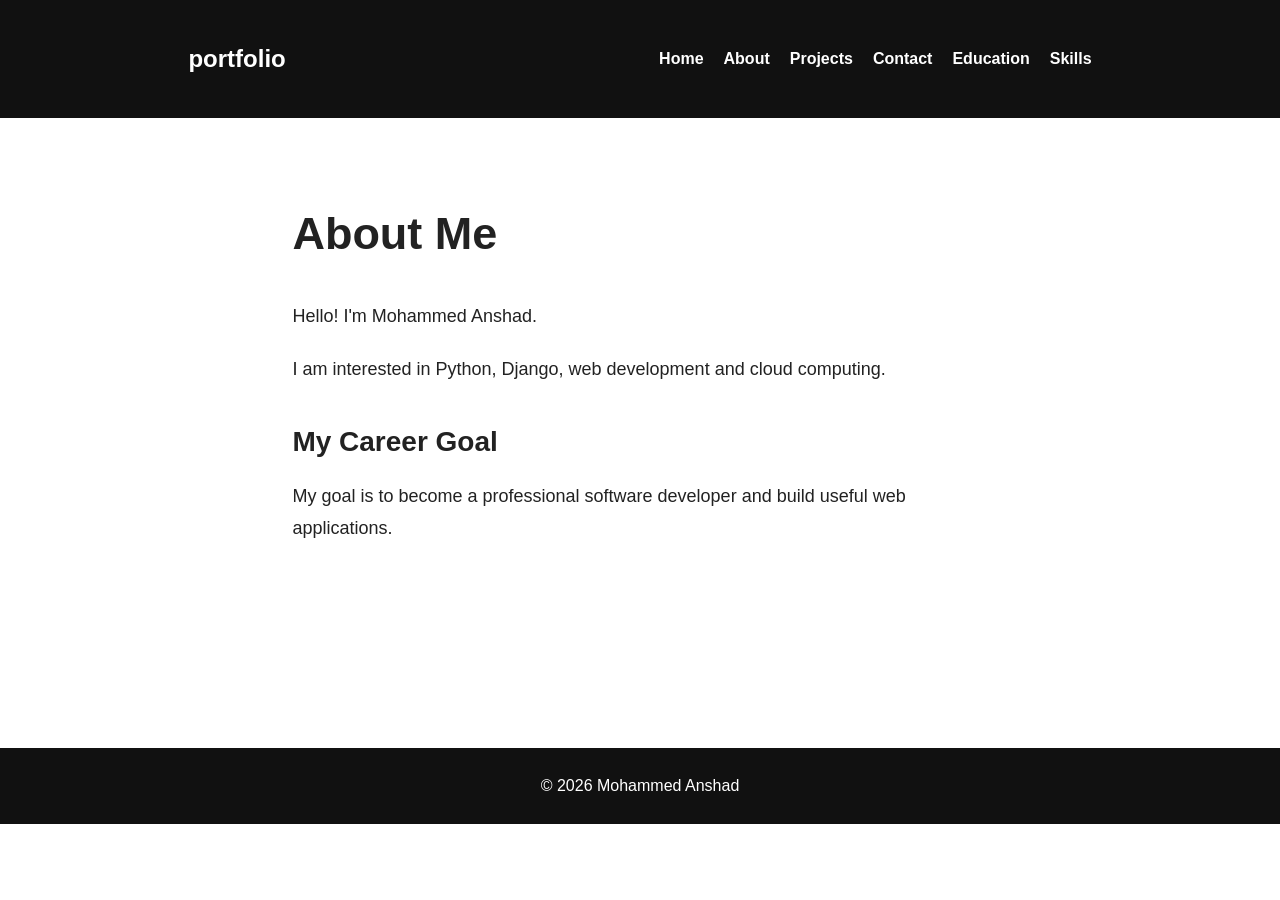
==== about.html @ bf9df707 "upload personal website files" ====
<!DOCTYPE html>
<html lang="en">

<head>
    <meta charset="UTF-8">

    <meta name="viewport"
          content="width=device-width, initial-scale=1.0">

    <title>About Me - Mohammed Anshad</title>

    <link rel="stylesheet" href="css/style.css">
</head>

<body>

    <header>
        <nav>

            <h2>portfolio</h2>

            <ul>
                <li><a href="index.html">Home</a></li>
                <li><a href="about.html">About</a></li>
                <li><a href="projects.html">Projects</a></li>
                <li><a href="contact.html">Contact</a></li>
                <li><a href="education.html">Education</a></li>
                <li><a href="skills.html">Skills</a></li>
            </ul>

        </nav>
    </header>


    <section class="about">

        <h1>About Me</h1>

        <p>
            Hello! I'm Mohammed Anshad.
        </p>

        <p>
            I am interested in Python, Django,
            web development and cloud computing.
        </p>

        <h2>My Career Goal</h2>

        <p>
            My goal is to become a professional
            software developer and build useful
            web applications.
        </p>

    </section>


    <footer>

        <p>
            © 2026 Mohammed Anshad
        </p>

    </footer>

</body>

</html>
---- css/style.css ----
/* Basic Settings */

* {
    margin: 0;
    padding: 0;
    box-sizing: border-box;
}

body {
    font-family: Arial, sans-serif;
    line-height: 1.6;
    color: #222;
    background: white;
}


/* Navigation */

header {
    background: #111;
    padding: 20px 8%;
}

nav {
    display: flex;
    justify-content: space-between;
    align-items: center;
}

nav h2 {
    color: white;
}

nav ul {
    display: flex;
    list-style: none;
    gap: 25px;
}

nav ul li a {
    color: white;
    text-decoration: none;
}

nav ul li a:hover {
    text-decoration: underline;
}


/* Home / Hero */

.hero {
    min-height: 85vh;
    display: flex;
    justify-content: space-between;
    align-items: center;
    padding: 60px 8%;
    gap: 50px;
}

.hero-text {
    max-width: 600px;
}

.hero-text p:first-child {
    font-size: 20px;
}

.hero-text h1 {
    font-size: 55px;
    margin: 10px 0;
}

.hero-text h2 {
    font-size: 28px;
    margin-bottom: 20px;
}

.hero-text p {
    font-size: 18px;
    margin-bottom: 25px;
}


/* Buttons */

.button {
    display: inline-block;
    padding: 12px 22px;
    margin-right: 10px;
    background: #111;
    color: white;
    text-decoration: none;
    border-radius: 5px;
}

.button:hover {
    background: #444;
}


/* Profile Picture */

.hero-image img {
    width: 300px;
    height: 300px;
    object-fit: cover;
    border-radius: 50%;
}


/* Footer */

footer {
    text-align: center;
    padding: 25px;
    background: #111;
    color: white;
}


/* Mobile */

@media (max-width: 768px) {

    nav {
        flex-direction: column;
        gap: 15px;
    }

    nav ul {
        gap: 15px;
    }

    .hero {
        flex-direction: column;
        text-align: center;
    }

    .hero-text h1 {
        font-size: 40px;
    }

    .hero-image img {
        width: 220px;
        height: 220px;
    }
}
/* Projects Page */

.projects {
    padding: 80px 8%;
    text-align: center;
}

.projects h1 {
    font-size: 45px;
    margin-bottom: 40px;
}

.project-container {
    display: flex;
    justify-content: center;
    gap: 25px;
    flex-wrap: wrap;
}

.project-card {
    width: 280px;
    padding: 30px;
    background: #f5f5f5;
    border-radius: 10px;
    text-align: left;
    box-shadow: 0 5px 15px rgba(0, 0, 0, 0.1);
}

.project-card h2 {
    margin-bottom: 15px;
}

.project-card p {
    margin-bottom: 15px;
}
/* About Page */

.about {
    min-height: 70vh;
    padding: 80px 8%;
    max-width: 900px;
    margin: auto;
}

.about h1 {
    font-size: 45px;
    margin-bottom: 30px;
}

.about h2 {
    font-size: 28px;
    margin-top: 35px;
    margin-bottom: 15px;
}

.about p {
    font-size: 18px;
    margin-bottom: 20px;
    line-height: 1.8;
}
/* Contact Page */

.contact {
    min-height: 70vh;
    padding: 80px 8%;
    max-width: 900px;
    margin: auto;
}

.contact h1 {
    font-size: 45px;
    margin-bottom: 20px;
}

.contact > p {
    font-size: 18px;
    margin-bottom: 30px;
}

.contact-info {
    margin-bottom: 35px;
}

.contact-info p {
    margin-bottom: 10px;
    font-size: 17px;
}


/* Contact Form */

form {
    display: flex;
    flex-direction: column;
    max-width: 600px;
}

form label {
    margin-bottom: 8px;
    font-weight: bold;
}

form input,
form textarea {
    padding: 12px;
    margin-bottom: 20px;
    border: 1px solid #ccc;
    border-radius: 5px;
    font-size: 16px;
    font-family: Arial, sans-serif;
}

form textarea {
    resize: vertical;
}

form button {
    padding: 13px;
    background: #111;
    color: white;
    border: none;
    border-radius: 5px;
    font-size: 16px;
    cursor: pointer;
}

form button:hover {
    background: #444;
} /* Mobile Responsive Design */

@media (max-width: 768px) {

    header {
        padding: 20px;
    }

    nav {
        flex-direction: column;
    }

    nav ul {
        margin-top: 15px;
        flex-wrap: wrap;
        justify-content: center;
    }

    .hero {
        padding: 50px 20px;
        text-align: center;
    }

    .hero-text h1 {
        font-size: 40px;
    }

    .hero-text h2 {
        font-size: 23px;
    }

    .hero-buttons {
        display: flex;
        flex-direction: column;
        gap: 12px;
        align-items: center;
    }

    .button {
        margin-right: 0;
        width: 200px;
        text-align: center;
    }

    .hero-image img {
        width: 220px;
        height: 220px;
    }

    .project-card {
        width: 100%;
        max-width: 350px;
    }

    .about,
    .contact,
    .projects {
        padding: 50px 20px;
    }

}
/* Skills Page */

.skills {
    min-height: 70vh;
    padding: 80px 8%;
    text-align: center;
}

.skills h1 {
    font-size: 45px;
    margin-bottom: 40px;
}

.skills-container {
    display: flex;
    justify-content: center;
    gap: 25px;
    flex-wrap: wrap;
}

.skill-card {
    width: 250px;
    padding: 25px;
    background: #f5f5f5;
    border-radius: 10px;
    box-shadow: 0 5px 15px rgba(0, 0, 0, 0.1);
    transition: 0.3s;
}

.skill-card:hover {
    transform: translateY(-5px);
}

.skill-card h2 {
    margin-bottom: 10px;
}

.skill-card p {
    color: #555;
}/* Professional Home Page */

.hero {
    background: #f7f7f7;
}

.hero-text h1 {
    letter-spacing: 1px;
}

.hero-text h2 {
    color: #555;
}

.hero-text p {
    color: #555;
}

.hero-image img {
    border: 5px solid #111;
    box-shadow: 0 10px 25px rgba(0, 0, 0, 0.2);
}

.hero-buttons {
    display: flex;
    flex-wrap: wrap;
    gap: 10px;
}

.social-links {
    display: flex;
    gap: 20px;
}

.social-links a {
    color: #111;
    text-decoration: none;
    font-weight: bold;
}
.project-btn {
    display: inline-block;
    margin-top: 10px;
    padding: 10px 18px;
    background: #111;
    color: white;
    text-decoration: none;
    border-radius: 5px;
}
@media (max-width: 768px) {

    nav {
        flex-direction: column;
        gap: 15px;
    }

    nav ul {
        display: flex;
        flex-wrap: wrap;
        justify-content: center;
        gap: 10px;
    }

    .hero {
        flex-direction: column;
        text-align: center;
        padding: 50px 20px;
    }

    .hero-text h1 {
        font-size: 36px;
    }

    .hero-image img {
        width: 200px;
        height: 200px;
    }

    .project-container,
    .skills-container {
        flex-direction: column;
        align-items: center;
    }

    .project-card,
    .skill-card {
        width: 90%;
        max-width: 350px;
    }

    .about,
    .contact,
    .projects,
    .skills,
    .resume {
        padding: 50px 20px;
    }
}
.project-btn:hover {
    background: #444;
}
/* Mobile Responsive */
@media (max-width: 768px) {

    nav ul {
        flex-direction: column;
        gap: 10px;
    }

    .hero h1 {
        font-size: 35px;
    }

    .hero p {
        font-size: 16px;
    }

    .skills-container {
        grid-template-columns: 1fr;
    }

    .projects-container {
        grid-template-columns: 1fr;
    }

    img {
        max-width: 100%;
        height: auto;
    }
}
/* Final Portfolio Design */

body {
    font-family: Arial, sans-serif;
    margin: 0;
    line-height: 1.6;
}

nav {
    display: flex;
    justify-content: space-between;
    align-items: center;
    padding: 20px 8%;
}

nav ul {
    display: flex;
    gap: 20px;
    list-style: none;
    margin: 0;
    padding: 0;
}

nav a {
    text-decoration: none;
    color: #111;
    font-weight: bold;
}

nav a:hover {
    color: #666;
}

.hero {
    min-height: 75vh;
    display: flex;
    justify-content: space-between;
    align-items: center;
    padding: 50px 8%;
    gap: 40px;
}

.hero-text {
    max-width: 600px;
}

.hero-text h1 {
    font-size: 55px;
    margin: 10px 0;
}

.hero-text h2 {
    font-size: 28px;
}

.hero-image img {
    width: 300px;
    height: 300px;
    object-fit: cover;
    border-radius: 50%;
}

.button {
    display: inline-block;
    padding: 12px 22px;
    margin-right: 10px;
    background: #111;
    color: white;
    text-decoration: none;
    border-radius: 6px;
}

.button:hover {
    background: #444;
}
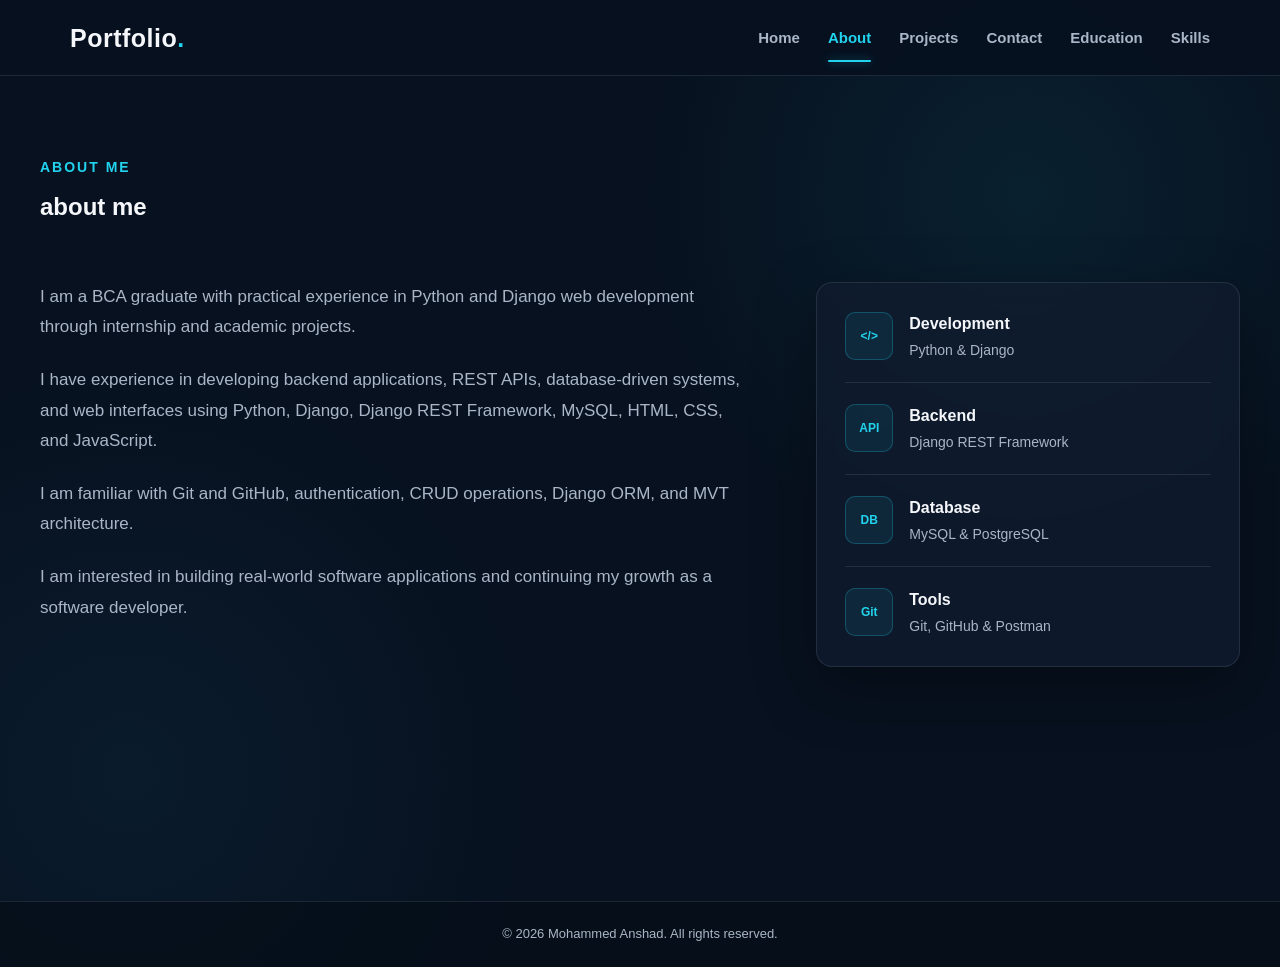
==== commit cdce9ac9: "inital portfolio website" ====
--- a/about.html
+++ b/about.html
@@ -1,69 +1,259 @@
-<!DOCTYPE html>
-<html lang="en">
-
-<head>
-    <meta charset="UTF-8">
-
-    <meta name="viewport"
-          content="width=device-width, initial-scale=1.0">
-
-    <title>About Me - Mohammed Anshad</title>
-
-    <link rel="stylesheet" href="css/style.css">
-</head>
-
-<body>
-
-    <header>
-        <nav>
-
-            <h2>portfolio</h2>
-
-            <ul>
-                <li><a href="index.html">Home</a></li>
-                <li><a href="about.html">About</a></li>
-                <li><a href="projects.html">Projects</a></li>
-                <li><a href="contact.html">Contact</a></li>
-                <li><a href="education.html">Education</a></li>
-                <li><a href="skills.html">Skills</a></li>
-            </ul>
-
-        </nav>
-    </header>
-
-
-    <section class="about">
-
-        <h1>About Me</h1>
-
-        <p>
-            Hello! I'm Mohammed Anshad.
-        </p>
-
-        <p>
-            I am interested in Python, Django,
-            web development and cloud computing.
-        </p>
-
-        <h2>My Career Goal</h2>
-
-        <p>
-            My goal is to become a professional
-            software developer and build useful
-            web applications.
-        </p>
-
-    </section>
-
-
-    <footer>
-
-        <p>
-            © 2026 Mohammed Anshad
-        </p>
-
-    </footer>
-
-</body>
-
+<!DOCTYPE html>
+<html lang="en">
+
+<head>
+    <meta charset="UTF-8">
+    <meta name="viewport" content="width=device-width, initial-scale=1.0">
+
+    <title>About | Mohammed Anshad</title>
+
+    <link rel="stylesheet" href="css/style.css">
+</head>
+
+<body>
+
+    <!-- =========================
+         NAVIGATION
+         ========================= -->
+
+    <header class="site-header">
+
+        <nav class="navbar">
+
+            <h2 class="logo">
+                Portfolio<span>.</span>
+            </h2>
+
+            <ul class="nav-links">
+
+                <li>
+                    <a href="index.html">
+                        Home
+                    </a>
+                </li>
+
+                <li>
+                    <a href="about.html" class="active">
+                        About
+                    </a>
+                </li>
+
+                <li>
+                    <a href="projects.html">
+                        Projects
+                    </a>
+                </li>
+
+                <li>
+                    <a href="contact.html">
+                        Contact
+                    </a>
+                </li>
+
+                <li>
+                    <a href="education.html">
+                        Education
+                    </a>
+                </li>
+
+                <li>
+                    <a href="skills.html">
+                        Skills
+                    </a>
+                </li>
+
+            </ul>
+
+        </nav>
+
+    </header>
+
+
+    <!-- =========================
+         ABOUT SECTION
+         ========================= -->
+
+    <main>
+
+        <section class="about-section">
+
+            <div class="about-container">
+
+                <!-- Section Heading -->
+
+                <div class="section-heading">
+
+                    <p class="section-label">
+                        ABOUT ME
+                    </p>
+                    <h2>
+                        about me
+                    </h2>
+
+                </div>
+
+
+                <!-- About Content -->
+
+                <div class="about-content">
+
+
+                    <!-- About Text -->
+
+                    <div class="about-text">
+
+                        <p>
+                            I am a BCA graduate with practical experience
+                            in Python and Django web development through
+                            internship and academic projects.
+                        </p>
+
+                        <p>
+                            I have experience in developing backend
+                            applications, REST APIs, database-driven
+                            systems, and web interfaces using Python,
+                            Django, Django REST Framework, MySQL, HTML,
+                            CSS, and JavaScript.
+                        </p>
+
+                        <p>
+                            I am familiar with Git and GitHub,
+                            authentication, CRUD operations, Django ORM,
+                            and MVT architecture.
+                        </p>
+
+                        <p>
+                            I am interested in building real-world
+                            software applications and continuing my
+                            growth as a software developer.
+                        </p>
+
+                    </div>
+
+
+                    <!-- About Information Card -->
+
+                    <div class="about-card">
+
+
+                        <!-- Development -->
+
+                        <div class="about-item">
+
+                            <span class="about-icon">
+                                &lt;/&gt;
+                            </span>
+
+                            <div>
+
+                                <h3>
+                                    Development
+                                </h3>
+
+                                <p>
+                                    Python &amp; Django
+                                </p>
+
+                            </div>
+
+                        </div>
+
+
+                        <!-- Backend -->
+
+                        <div class="about-item">
+
+                            <span class="about-icon">
+                                API
+                            </span>
+
+                            <div>
+
+                                <h3>
+                                    Backend
+                                </h3>
+
+                                <p>
+                                    Django REST Framework
+                                </p>
+
+                            </div>
+
+                        </div>
+
+
+                        <!-- Database -->
+
+                        <div class="about-item">
+
+                            <span class="about-icon">
+                                DB
+                            </span>
+
+                            <div>
+
+                                <h3>
+                                    Database
+                                </h3>
+
+                                <p>
+                                    MySQL &amp; PostgreSQL
+                                </p>
+
+                            </div>
+
+                        </div>
+
+
+                        <!-- Tools -->
+
+                        <div class="about-item">
+
+                            <span class="about-icon">
+                                Git
+                            </span>
+
+                            <div>
+
+                                <h3>
+                                    Tools
+                                </h3>
+
+                                <p>
+                                    Git, GitHub &amp; Postman
+                                </p>
+
+                            </div>
+
+                        </div>
+
+
+                    </div>
+
+                </div>
+
+            </div>
+
+        </section>
+
+    </main>
+
+
+    <!-- =========================
+         FOOTER
+         ========================= -->
+
+    <footer>
+
+        <p>
+            &copy; 2026 Mohammed Anshad. All rights reserved.
+        </p>
+
+    </footer>
+
+
+    <script src="js/script.js"></script>
+
+</body>
+
 </html>
--- a/css/style.css
+++ b/css/style.css
@@ -1,580 +1,1677 @@
-/* Basic Settings */
-
-* {
-    margin: 0;
-    padding: 0;
-    box-sizing: border-box;
-}
-
-body {
-    font-family: Arial, sans-serif;
-    line-height: 1.6;
-    color: #222;
-    background: white;
-}
-
-
-/* Navigation */
-
-header {
-    background: #111;
-    padding: 20px 8%;
-}
-
-nav {
-    display: flex;
-    justify-content: space-between;
-    align-items: center;
-}
-
-nav h2 {
-    color: white;
-}
-
-nav ul {
-    display: flex;
-    list-style: none;
-    gap: 25px;
-}
-
-nav ul li a {
-    color: white;
-    text-decoration: none;
-}
-
-nav ul li a:hover {
-    text-decoration: underline;
-}
-
-
-/* Home / Hero */
-
-.hero {
-    min-height: 85vh;
-    display: flex;
-    justify-content: space-between;
-    align-items: center;
-    padding: 60px 8%;
-    gap: 50px;
-}
-
-.hero-text {
-    max-width: 600px;
-}
-
-.hero-text p:first-child {
-    font-size: 20px;
-}
-
-.hero-text h1 {
-    font-size: 55px;
-    margin: 10px 0;
-}
-
-.hero-text h2 {
-    font-size: 28px;
-    margin-bottom: 20px;
-}
-
-.hero-text p {
-    font-size: 18px;
-    margin-bottom: 25px;
-}
-
-
-/* Buttons */
-
-.button {
-    display: inline-block;
-    padding: 12px 22px;
-    margin-right: 10px;
-    background: #111;
-    color: white;
-    text-decoration: none;
-    border-radius: 5px;
-}
-
-.button:hover {
-    background: #444;
-}
-
-
-/* Profile Picture */
-
-.hero-image img {
-    width: 300px;
-    height: 300px;
-    object-fit: cover;
-    border-radius: 50%;
-}
-
-
-/* Footer */
-
-footer {
-    text-align: center;
-    padding: 25px;
-    background: #111;
-    color: white;
-}
-
-
-/* Mobile */
-
-@media (max-width: 768px) {
-
-    nav {
-        flex-direction: column;
-        gap: 15px;
-    }
-
-    nav ul {
-        gap: 15px;
-    }
-
-    .hero {
-        flex-direction: column;
-        text-align: center;
-    }
-
-    .hero-text h1 {
-        font-size: 40px;
-    }
-
-    .hero-image img {
-        width: 220px;
-        height: 220px;
-    }
-}
-/* Projects Page */
-
-.projects {
-    padding: 80px 8%;
-    text-align: center;
-}
-
-.projects h1 {
-    font-size: 45px;
-    margin-bottom: 40px;
-}
-
-.project-container {
-    display: flex;
-    justify-content: center;
-    gap: 25px;
-    flex-wrap: wrap;
-}
-
-.project-card {
-    width: 280px;
-    padding: 30px;
-    background: #f5f5f5;
-    border-radius: 10px;
-    text-align: left;
-    box-shadow: 0 5px 15px rgba(0, 0, 0, 0.1);
-}
-
-.project-card h2 {
-    margin-bottom: 15px;
-}
-
-.project-card p {
-    margin-bottom: 15px;
-}
-/* About Page */
-
-.about {
-    min-height: 70vh;
-    padding: 80px 8%;
-    max-width: 900px;
-    margin: auto;
-}
-
-.about h1 {
-    font-size: 45px;
-    margin-bottom: 30px;
-}
-
-.about h2 {
-    font-size: 28px;
-    margin-top: 35px;
-    margin-bottom: 15px;
-}
-
-.about p {
-    font-size: 18px;
-    margin-bottom: 20px;
-    line-height: 1.8;
-}
-/* Contact Page */
-
-.contact {
-    min-height: 70vh;
-    padding: 80px 8%;
-    max-width: 900px;
-    margin: auto;
-}
-
-.contact h1 {
-    font-size: 45px;
-    margin-bottom: 20px;
-}
-
-.contact > p {
-    font-size: 18px;
-    margin-bottom: 30px;
-}
-
-.contact-info {
-    margin-bottom: 35px;
-}
-
-.contact-info p {
-    margin-bottom: 10px;
-    font-size: 17px;
-}
-
-
-/* Contact Form */
-
-form {
-    display: flex;
-    flex-direction: column;
-    max-width: 600px;
-}
-
-form label {
-    margin-bottom: 8px;
-    font-weight: bold;
-}
-
-form input,
-form textarea {
-    padding: 12px;
-    margin-bottom: 20px;
-    border: 1px solid #ccc;
-    border-radius: 5px;
-    font-size: 16px;
-    font-family: Arial, sans-serif;
-}
-
-form textarea {
-    resize: vertical;
-}
-
-form button {
-    padding: 13px;
-    background: #111;
-    color: white;
-    border: none;
-    border-radius: 5px;
-    font-size: 16px;
-    cursor: pointer;
-}
-
-form button:hover {
-    background: #444;
-} /* Mobile Responsive Design */
-
-@media (max-width: 768px) {
-
-    header {
-        padding: 20px;
-    }
-
-    nav {
-        flex-direction: column;
-    }
-
-    nav ul {
-        margin-top: 15px;
-        flex-wrap: wrap;
-        justify-content: center;
-    }
-
-    .hero {
-        padding: 50px 20px;
-        text-align: center;
-    }
-
-    .hero-text h1 {
-        font-size: 40px;
-    }
-
-    .hero-text h2 {
-        font-size: 23px;
-    }
-
-    .hero-buttons {
-        display: flex;
-        flex-direction: column;
-        gap: 12px;
-        align-items: center;
-    }
-
-    .button {
-        margin-right: 0;
-        width: 200px;
-        text-align: center;
-    }
-
-    .hero-image img {
-        width: 220px;
-        height: 220px;
-    }
-
-    .project-card {
-        width: 100%;
-        max-width: 350px;
-    }
-
-    .about,
-    .contact,
-    .projects {
-        padding: 50px 20px;
-    }
-
-}
-/* Skills Page */
-
-.skills {
-    min-height: 70vh;
-    padding: 80px 8%;
-    text-align: center;
-}
-
-.skills h1 {
-    font-size: 45px;
-    margin-bottom: 40px;
-}
-
-.skills-container {
-    display: flex;
-    justify-content: center;
-    gap: 25px;
-    flex-wrap: wrap;
-}
-
-.skill-card {
-    width: 250px;
-    padding: 25px;
-    background: #f5f5f5;
-    border-radius: 10px;
-    box-shadow: 0 5px 15px rgba(0, 0, 0, 0.1);
-    transition: 0.3s;
-}
-
-.skill-card:hover {
-    transform: translateY(-5px);
-}
-
-.skill-card h2 {
-    margin-bottom: 10px;
-}
-
-.skill-card p {
-    color: #555;
-}/* Professional Home Page */
-
-.hero {
-    background: #f7f7f7;
-}
-
-.hero-text h1 {
-    letter-spacing: 1px;
-}
-
-.hero-text h2 {
-    color: #555;
-}
-
-.hero-text p {
-    color: #555;
-}
-
-.hero-image img {
-    border: 5px solid #111;
-    box-shadow: 0 10px 25px rgba(0, 0, 0, 0.2);
-}
-
-.hero-buttons {
-    display: flex;
-    flex-wrap: wrap;
-    gap: 10px;
-}
-
-.social-links {
-    display: flex;
-    gap: 20px;
-}
-
-.social-links a {
-    color: #111;
-    text-decoration: none;
-    font-weight: bold;
-}
-.project-btn {
-    display: inline-block;
-    margin-top: 10px;
-    padding: 10px 18px;
-    background: #111;
-    color: white;
-    text-decoration: none;
-    border-radius: 5px;
-}
-@media (max-width: 768px) {
-
-    nav {
-        flex-direction: column;
-        gap: 15px;
-    }
-
-    nav ul {
-        display: flex;
-        flex-wrap: wrap;
-        justify-content: center;
-        gap: 10px;
-    }
-
-    .hero {
-        flex-direction: column;
-        text-align: center;
-        padding: 50px 20px;
-    }
-
-    .hero-text h1 {
-        font-size: 36px;
-    }
-
-    .hero-image img {
-        width: 200px;
-        height: 200px;
-    }
-
-    .project-container,
-    .skills-container {
-        flex-direction: column;
-        align-items: center;
-    }
-
-    .project-card,
-    .skill-card {
-        width: 90%;
-        max-width: 350px;
-    }
-
-    .about,
-    .contact,
-    .projects,
-    .skills,
-    .resume {
-        padding: 50px 20px;
-    }
-}
-.project-btn:hover {
-    background: #444;
-}
-/* Mobile Responsive */
-@media (max-width: 768px) {
-
-    nav ul {
-        flex-direction: column;
-        gap: 10px;
-    }
-
-    .hero h1 {
-        font-size: 35px;
-    }
-
-    .hero p {
-        font-size: 16px;
-    }
-
-    .skills-container {
-        grid-template-columns: 1fr;
-    }
-
-    .projects-container {
-        grid-template-columns: 1fr;
-    }
-
-    img {
-        max-width: 100%;
-        height: auto;
-    }
-}
-/* Final Portfolio Design */
-
-body {
-    font-family: Arial, sans-serif;
-    margin: 0;
-    line-height: 1.6;
-}
-
-nav {
-    display: flex;
-    justify-content: space-between;
-    align-items: center;
-    padding: 20px 8%;
-}
-
-nav ul {
-    display: flex;
-    gap: 20px;
-    list-style: none;
-    margin: 0;
-    padding: 0;
-}
-
-nav a {
-    text-decoration: none;
-    color: #111;
-    font-weight: bold;
-}
-
-nav a:hover {
-    color: #666;
-}
-
-.hero {
-    min-height: 75vh;
-    display: flex;
-    justify-content: space-between;
-    align-items: center;
-    padding: 50px 8%;
-    gap: 40px;
-}
-
-.hero-text {
-    max-width: 600px;
-}
-
-.hero-text h1 {
-    font-size: 55px;
-    margin: 10px 0;
-}
-
-.hero-text h2 {
-    font-size: 28px;
-}
-
-.hero-image img {
-    width: 300px;
-    height: 300px;
-    object-fit: cover;
-    border-radius: 50%;
-}
-
-.button {
-    display: inline-block;
-    padding: 12px 22px;
-    margin-right: 10px;
-    background: #111;
-    color: white;
-    text-decoration: none;
-    border-radius: 6px;
-}
-
-.button:hover {
-    background: #444;
+/* =========================================
+   MOHAMMED ANSHAD
+   PORTFOLIO WEBSITE
+   COMPLETE STYLE.CSS
+   ========================================= */
+
+
+/* =========================================
+   ROOT VARIABLES
+   ========================================= */
+
+:root {
+    --bg: #07111f;
+    --bg-secondary: #0b1728;
+    --card: #101d2f;
+
+    --text: #f5f7fb;
+    --text-muted: #aab6c7;
+
+    --cyan: #22d3ee;
+    --blue: #38bdf8;
+
+    --gold: #d6b36a;
+
+    --red: #ef4444;
+    --red-light: #f87171;
+
+    --github: #24292f;
+    --linkedin: #0a66c2;
+
+    --border: rgba(148, 163, 184, 0.16);
+
+    --shadow:
+        0 20px 60px rgba(0, 0, 0, 0.35);
+}
+
+
+/* =========================================
+   GLOBAL RESET
+   ========================================= */
+
+* {
+    margin: 0;
+    padding: 0;
+    box-sizing: border-box;
+}
+
+html {
+    scroll-behavior: smooth;
+}
+
+body {
+    min-height: 100vh;
+
+    font-family:
+        Arial,
+        Helvetica,
+        sans-serif;
+
+    color: var(--text);
+
+    background:
+        radial-gradient(
+            circle at 80% 20%,
+            rgba(34, 211, 238, 0.08),
+            transparent 30%
+        ),
+        radial-gradient(
+            circle at 10% 80%,
+            rgba(56, 189, 248, 0.06),
+            transparent 30%
+        ),
+        var(--bg);
+
+    line-height: 1.6;
+}
+
+
+/* =========================================
+   NAVBAR
+   ========================================= */
+
+.site-header {
+    position: sticky;
+    top: 0;
+
+    z-index: 1000;
+
+    background:
+        rgba(7, 17, 31, 0.92);
+
+    backdrop-filter: blur(14px);
+    -webkit-backdrop-filter: blur(14px);
+
+    border-bottom:
+        1px solid var(--border);
+}
+
+.navbar {
+    max-width: 1200px;
+    min-height: 75px;
+
+    margin: 0 auto;
+    padding: 0 30px;
+
+    display: flex;
+    align-items: center;
+    justify-content: space-between;
+}
+
+
+/* Logo */
+
+.logo {
+    margin: 0;
+
+    color: var(--text);
+
+    font-size: 25px;
+    font-weight: 800;
+
+    letter-spacing: 0.5px;
+}
+
+.logo span {
+    color: var(--cyan);
+}
+
+
+/* Navigation links */
+
+.nav-links {
+    display: flex;
+    align-items: center;
+
+    gap: 28px;
+
+    list-style: none;
+}
+
+.nav-links li a {
+    position: relative;
+
+    display: inline-block;
+
+    padding: 5px 0;
+
+    color: var(--text-muted);
+
+    text-decoration: none;
+
+    font-size: 15px;
+    font-weight: 600;
+
+    transition:
+        color 0.3s ease,
+        transform 0.3s ease;
+}
+
+.nav-links li a:hover {
+    color: var(--cyan);
+
+    transform:
+        translateY(-1px);
+}
+
+.nav-links li a::after {
+    content: "";
+
+    position: absolute;
+
+    left: 0;
+    bottom: -7px;
+
+    width: 0;
+    height: 2px;
+
+    border-radius: 10px;
+
+    background: var(--cyan);
+
+    box-shadow:
+        0 0 8px
+        rgba(34, 211, 238, 0.45);
+
+    transition:
+        width 0.3s ease;
+}
+
+.nav-links li a:hover::after,
+.nav-links li a.active::after {
+    width: 100%;
+}
+
+.nav-links li a.active {
+    color: var(--cyan);
+}
+
+
+/* =========================================
+   COMMON PAGE SECTIONS
+   ========================================= */
+
+.page-section {
+    min-height:
+        calc(100vh - 75px);
+
+    padding:
+        80px 30px;
+}
+
+.page-container {
+    max-width: 1200px;
+
+    margin: 0 auto;
+}
+
+.section-heading {
+    margin-bottom: 55px;
+}
+
+.section-label {
+    margin-bottom: 10px;
+
+    color: var(--cyan);
+
+    font-size: 14px;
+    font-weight: 700;
+
+    letter-spacing: 2px;
+}
+
+.section-heading h1 {
+    color: var(--text);
+
+    font-size:
+        clamp(40px, 5vw, 60px);
+
+    line-height: 1.1;
+}
+
+
+/* =========================================
+   HOME / HERO
+   ========================================= */
+
+.hero {
+    position: relative;
+
+    max-width: 1200px;
+
+    min-height:
+        calc(100vh - 75px);
+
+    margin: 0 auto;
+
+    padding:
+        70px 30px;
+
+    display: flex;
+    flex-direction: row;
+
+    align-items: center;
+    justify-content: space-between;
+
+    gap: 70px;
+
+    overflow: hidden;
+}
+
+
+/* Decorative circle */
+
+.hero::before {
+    content: "";
+
+    position: absolute;
+
+    width: 300px;
+    height: 300px;
+
+    top: 60px;
+    right: -120px;
+
+    border:
+        1px solid
+        rgba(34, 211, 238, 0.08);
+
+    border-radius: 50%;
+
+    pointer-events: none;
+}
+
+
+/* Decorative dots */
+
+.hero::after {
+    content: "";
+
+    position: absolute;
+
+    width: 8px;
+    height: 8px;
+
+    top: 20%;
+    right: 16%;
+
+    background: var(--gold);
+
+    border-radius: 50%;
+
+    box-shadow:
+        35px 30px 0
+        rgba(34, 211, 238, 0.35),
+
+        -25px 55px 0
+        rgba(34, 211, 238, 0.20);
+
+    pointer-events: none;
+}
+
+
+/* Hero text */
+
+.hero-text {
+    position: relative;
+
+    z-index: 2;
+
+    flex: 1;
+
+    max-width: 650px;
+}
+
+.hero-intro {
+    margin-bottom: 12px;
+
+    color: var(--cyan);
+
+    font-size: 17px;
+    font-weight: 600;
+
+    letter-spacing: 2px;
+}
+
+.hero-text h1 {
+    margin-bottom: 15px;
+
+    color: var(--text);
+
+    font-size:
+        clamp(45px, 6vw, 76px);
+
+    font-weight: 800;
+
+    line-height: 1.05;
+
+    letter-spacing: -2px;
+}
+
+.hero-text h2 {
+    margin-bottom: 22px;
+
+    color: var(--blue);
+
+    font-size:
+        clamp(22px, 3vw, 32px);
+
+    font-weight: 500;
+}
+
+.hero-description {
+    max-width: 580px;
+
+    margin-bottom: 32px;
+
+    color: var(--text-muted);
+
+    font-size: 17px;
+
+    line-height: 1.8;
+}
+
+
+/* =========================================
+   HERO BUTTONS
+   ========================================= */
+
+.hero-buttons {
+    display: flex;
+
+    align-items: center;
+
+    flex-wrap: wrap;
+
+    gap: 14px;
+
+    margin-bottom: 28px;
+}
+
+.button {
+    position: relative;
+
+    min-height: 50px;
+
+    padding: 0 23px;
+
+    display: inline-flex;
+
+    align-items: center;
+    justify-content: center;
+
+    border-radius: 9px;
+
+    text-decoration: none;
+
+    font-size: 14px;
+
+    font-weight: 700;
+
+    letter-spacing: 0.2px;
+
+    overflow: hidden;
+
+    transition:
+        transform 0.25s ease,
+        box-shadow 0.25s ease,
+        background 0.25s ease,
+        border-color 0.25s ease;
+}
+
+
+/* Primary */
+
+.primary-button {
+    color: #06111d;
+
+    background:
+        linear-gradient(
+            135deg,
+            #22d3ee,
+            #38bdf8
+        );
+
+    border:
+        1px solid #38bdf8;
+
+    box-shadow:
+        0 8px 22px
+        rgba(34, 211, 238, 0.18);
+}
+
+.primary-button:hover {
+    transform:
+        translateY(-3px);
+
+    background:
+        linear-gradient(
+            135deg,
+            #38bdf8,
+            #22d3ee
+        );
+
+    box-shadow:
+        0 12px 30px
+        rgba(34, 211, 238, 0.28);
+}
+
+
+/* Secondary */
+
+.secondary-button {
+    color: #f5f7fb;
+
+    background:
+        linear-gradient(
+            135deg,
+            rgba(16, 29, 47, 0.95),
+            rgba(11, 23, 40, 0.95)
+        );
+
+    border:
+        1px solid
+        rgba(34, 211, 238, 0.45);
+
+    box-shadow:
+        0 8px 22px
+        rgba(0, 0, 0, 0.18);
+}
+
+.secondary-button:hover {
+    transform:
+        translateY(-3px);
+
+    background:
+        linear-gradient(
+            135deg,
+            rgba(34, 211, 238, 0.12),
+            rgba(16, 29, 47, 0.98)
+        );
+
+    border-color:
+        var(--cyan);
+
+    box-shadow:
+        0 12px 28px
+        rgba(34, 211, 238, 0.14);
+}
+
+
+/* Resume */
+
+.resume-button {
+    color: #e8c77a;
+
+    background:
+        linear-gradient(
+            135deg,
+            rgba(214, 179, 106, 0.10),
+            rgba(16, 29, 47, 0.96)
+        );
+
+    border:
+        1px solid
+        rgba(214, 179, 106, 0.55);
+
+    box-shadow:
+        0 8px 22px
+        rgba(0, 0, 0, 0.18);
+}
+
+.resume-button:hover {
+    transform:
+        translateY(-3px);
+
+    background:
+        linear-gradient(
+            135deg,
+            rgba(214, 179, 106, 0.18),
+            rgba(16, 29, 47, 0.98)
+        );
+
+    border-color:
+        var(--gold);
+
+    box-shadow:
+        0 12px 28px
+        rgba(214, 179, 106, 0.14);
+}
+
+
+/* =========================================
+   SOCIAL BUTTONS
+   ========================================= */
+
+.social-links {
+    display: flex;
+
+    align-items: center;
+
+    gap: 12px;
+}
+
+.social-btn {
+    min-width: 125px;
+    height: 44px;
+
+    padding: 0 16px;
+
+    display: inline-flex;
+
+    align-items: center;
+    justify-content: center;
+
+    gap: 9px;
+
+    border-radius: 7px;
+
+    text-decoration: none;
+
+    font-size: 14px;
+    font-weight: 600;
+
+    transition: 0.25s ease;
+}
+
+.github-btn {
+    background: var(--github);
+
+    border:
+        1px solid var(--github);
+
+    color: #ffffff;
+}
+
+.github-btn:hover {
+    background: #1b1f23;
+
+    border-color: #1b1f23;
+
+    transform:
+        translateY(-2px);
+
+    box-shadow:
+        0 7px 20px
+        rgba(0, 0, 0, 0.30);
+}
+
+.linkedin-btn {
+    background: var(--linkedin);
+
+    border:
+        1px solid var(--linkedin);
+
+    color: #ffffff;
+}
+
+.linkedin-btn:hover {
+    background: #004182;
+
+    border-color: #004182;
+
+    transform:
+        translateY(-2px);
+
+    box-shadow:
+        0 7px 20px
+        rgba(10, 102, 194, 0.30);
+}
+
+.social-icon {
+    width: 19px;
+    height: 19px;
+
+    fill: currentColor;
+
+    flex-shrink: 0;
+}
+
+
+/* =========================================
+   HERO IMAGE
+   ========================================= */
+
+.hero-image {
+    position: relative;
+
+    z-index: 2;
+
+    width:
+        min(420px, 38vw);
+
+    flex-shrink: 0;
+
+    display: flex;
+
+    align-items: center;
+    justify-content: center;
+}
+
+.hero-image::before {
+    content: "";
+
+    position: absolute;
+
+    width: 102%;
+    height: 102%;
+
+    border:
+        2px solid
+        rgba(239, 68, 68, 0.65);
+
+    border-radius: 50%;
+
+    box-shadow:
+        0 0 25px
+        rgba(239, 68, 68, 0.22),
+
+        0 0 60px
+        rgba(239, 68, 68, 0.10);
+
+    pointer-events: none;
+}
+
+.hero-image::after {
+    content: "";
+
+    position: absolute;
+
+    width: 88%;
+    height: 88%;
+
+    border:
+        1px solid
+        rgba(248, 113, 113, 0.35);
+
+    border-radius: 50%;
+
+    transform:
+        rotate(-7deg);
+
+    pointer-events: none;
+}
+
+.hero-image img {
+    position: relative;
+
+    z-index: 2;
+
+    display: block;
+
+    width: 100%;
+
+    aspect-ratio: 1 / 1;
+
+    object-fit: cover;
+
+    border:
+        3px solid var(--red);
+
+    border-radius: 50%;
+
+    box-shadow:
+        0 0 25px
+        rgba(239, 68, 68, 0.25),
+
+        0 15px 40px
+        rgba(0, 0, 0, 0.40);
+}
+
+
+/* =========================================
+   ABOUT
+   ========================================= */
+
+.about-section {
+    min-height:
+        calc(100vh - 75px);
+
+    padding:
+        80px 30px;
+}
+
+.about-container {
+    max-width: 1200px;
+
+    margin: 0 auto;
+}
+
+.about-content {
+    display: grid;
+
+    grid-template-columns:
+        1.25fr 0.75fr;
+
+    gap: 70px;
+
+    align-items: start;
+}
+
+.about-text p {
+    margin-bottom: 22px;
+
+    color: var(--text-muted);
+
+    font-size: 17px;
+
+    line-height: 1.8;
+}
+
+.about-card {
+    padding: 28px;
+
+    background:
+        rgba(16, 29, 47, 0.75);
+
+    border:
+        1px solid var(--border);
+
+    border-radius: 16px;
+
+    box-shadow: var(--shadow);
+
+    backdrop-filter: blur(10px);
+}
+
+.about-item {
+    display: flex;
+
+    align-items: center;
+
+    gap: 16px;
+
+    padding: 20px 0;
+
+    border-bottom:
+        1px solid var(--border);
+}
+
+.about-item:first-child {
+    padding-top: 0;
+}
+
+.about-item:last-child {
+    padding-bottom: 0;
+
+    border-bottom: none;
+}
+
+.about-icon {
+    width: 48px;
+    height: 48px;
+
+    flex-shrink: 0;
+
+    display: flex;
+
+    align-items: center;
+    justify-content: center;
+
+    border-radius: 10px;
+
+    background:
+        rgba(34, 211, 238, 0.08);
+
+    border:
+        1px solid
+        rgba(34, 211, 238, 0.25);
+
+    color: var(--cyan);
+
+    font-size: 12px;
+
+    font-weight: 700;
+}
+
+.about-item h3 {
+    margin-bottom: 3px;
+
+    color: var(--text);
+
+    font-size: 16px;
+}
+
+.about-item p {
+    color: var(--text-muted);
+
+    font-size: 14px;
+}
+
+
+/* =========================================
+   SKILLS
+   ========================================= */
+
+.skills-grid {
+    display: grid;
+
+    grid-template-columns:
+        repeat(3, 1fr);
+
+    gap: 24px;
+}
+
+.skill-card {
+    padding: 30px;
+
+    min-height: 230px;
+
+    background:
+        linear-gradient(
+            145deg,
+            rgba(16, 29, 47, 0.95),
+            rgba(11, 23, 40, 0.92)
+        );
+
+    border:
+        1px solid var(--border);
+
+    border-radius: 16px;
+
+    box-shadow:
+        0 15px 40px
+        rgba(0, 0, 0, 0.20);
+
+    transition:
+        transform 0.3s ease,
+        border-color 0.3s ease,
+        box-shadow 0.3s ease;
+}
+
+.skill-card:hover {
+    transform:
+        translateY(-6px);
+
+    border-color:
+        rgba(34, 211, 238, 0.40);
+
+    box-shadow:
+        0 20px 45px
+        rgba(0, 0, 0, 0.30);
+}
+
+.skill-icon {
+    width: 52px;
+    height: 52px;
+
+    margin-bottom: 22px;
+
+    display: flex;
+
+    align-items: center;
+    justify-content: center;
+
+    border-radius: 12px;
+
+    background:
+        rgba(34, 211, 238, 0.08);
+
+    border:
+        1px solid
+        rgba(34, 211, 238, 0.28);
+
+    color: var(--cyan);
+
+    font-size: 13px;
+
+    font-weight: 800;
+}
+
+.skill-card h2 {
+    margin-bottom: 10px;
+
+    color: var(--text);
+
+    font-size: 20px;
+}
+
+.skill-card p {
+    color: var(--text-muted);
+
+    font-size: 15px;
+
+    line-height: 1.7;
+}
+
+
+/* =========================================
+   PROJECTS
+   ========================================= */
+
+.projects-grid {
+    display: grid;
+
+    grid-template-columns:
+        repeat(2, 1fr);
+
+    gap: 28px;
+}
+
+.project-card {
+    position: relative;
+
+    padding: 35px;
+
+    overflow: hidden;
+
+    background:
+        linear-gradient(
+            145deg,
+            rgba(16, 29, 47, 0.96),
+            rgba(11, 23, 40, 0.92)
+        );
+
+    border:
+        1px solid var(--border);
+
+    border-radius: 18px;
+
+    box-shadow: var(--shadow);
+
+    transition:
+        transform 0.3s ease,
+        border-color 0.3s ease;
+}
+
+.project-card:hover {
+    transform:
+        translateY(-6px);
+
+    border-color:
+        rgba(34, 211, 238, 0.40);
+}
+
+.project-number {
+    margin-bottom: 18px;
+
+    color: var(--cyan);
+
+    font-size: 13px;
+
+    font-weight: 800;
+
+    letter-spacing: 2px;
+}
+
+.project-card h2 {
+    max-width: 500px;
+
+    margin-bottom: 12px;
+
+    color: var(--text);
+
+    font-size: 27px;
+
+    line-height: 1.25;
+}
+
+.project-tech {
+    margin-bottom: 20px;
+
+    color: var(--gold);
+
+    font-size: 13px;
+
+    font-weight: 600;
+}
+
+.project-card > p:not(.project-tech) {
+    margin-bottom: 22px;
+
+    color: var(--text-muted);
+
+    font-size: 15px;
+
+    line-height: 1.8;
+}
+
+.project-features {
+    padding-left: 18px;
+
+    color: var(--text-muted);
+
+    font-size: 14px;
+
+    line-height: 1.9;
+}
+
+.project-features li::marker {
+    color: var(--cyan);
+}
+
+
+/* =========================================
+   EDUCATION
+   ========================================= */
+
+.education-wrapper {
+    display: flex;
+
+    flex-direction: column;
+
+    gap: 24px;
+}
+
+.education-card {
+    display: grid;
+
+    grid-template-columns:
+        160px 1fr;
+
+    gap: 35px;
+
+    padding: 35px;
+
+    background:
+        linear-gradient(
+            145deg,
+            rgba(16, 29, 47, 0.95),
+            rgba(11, 23, 40, 0.92)
+        );
+
+    border:
+        1px solid var(--border);
+
+    border-radius: 18px;
+
+    box-shadow:
+        0 15px 40px
+        rgba(0, 0, 0, 0.20);
+}
+
+.education-year {
+    color: var(--cyan);
+
+    font-size: 18px;
+
+    font-weight: 800;
+}
+
+.education-label {
+    margin-bottom: 7px;
+
+    color: var(--gold);
+
+    font-size: 12px;
+
+    font-weight: 700;
+
+    letter-spacing: 2px;
+}
+
+.education-content h2 {
+    margin-bottom: 6px;
+
+    color: var(--text);
+
+    font-size: 25px;
+}
+
+.education-content h3 {
+    margin-bottom: 16px;
+
+    color: var(--blue);
+
+    font-size: 16px;
+
+    font-weight: 500;
+}
+
+.education-content > p:last-child {
+    color: var(--text-muted);
+
+    font-size: 15px;
+
+    line-height: 1.8;
+}
+
+.certification-card {
+    border-color:
+        rgba(214, 179, 106, 0.20);
+}
+
+
+/* =========================================
+   CONTACT
+   ========================================= */
+
+.contact-grid {
+    display: grid;
+
+    grid-template-columns:
+        1fr 1fr;
+
+    gap: 60px;
+
+    align-items: start;
+}
+
+.contact-info {
+    display: flex;
+
+    flex-direction: column;
+
+    gap: 16px;
+}
+
+.contact-card {
+    display: flex;
+
+    align-items: center;
+
+    gap: 18px;
+
+    padding: 22px;
+
+    background:
+        rgba(16, 29, 47, 0.78);
+
+    border:
+        1px solid var(--border);
+
+    border-radius: 14px;
+
+    transition:
+        transform 0.25s ease,
+        border-color 0.25s ease;
+}
+
+.contact-card:hover {
+    transform:
+        translateX(5px);
+
+    border-color:
+        rgba(34, 211, 238, 0.35);
+}
+
+.contact-icon {
+    width: 48px;
+    height: 48px;
+
+    flex-shrink: 0;
+
+    display: flex;
+
+    align-items: center;
+    justify-content: center;
+
+    border-radius: 10px;
+
+    background:
+        rgba(34, 211, 238, 0.08);
+
+    border:
+        1px solid
+        rgba(34, 211, 238, 0.25);
+
+    color: var(--cyan);
+
+    font-size: 13px;
+
+    font-weight: 800;
+}
+
+.contact-card h3 {
+    margin-bottom: 4px;
+
+    color: var(--text);
+
+    font-size: 15px;
+}
+
+.contact-card a {
+    color: var(--text-muted);
+
+    text-decoration: none;
+
+    font-size: 14px;
+
+    word-break: break-word;
+
+    transition:
+        color 0.25s ease;
+}
+
+.contact-card a:hover {
+    color: var(--cyan);
+}
+
+.contact-message-card {
+    padding: 40px;
+
+    background:
+        linear-gradient(
+            145deg,
+            rgba(16, 29, 47, 0.95),
+            rgba(11, 23, 40, 0.92)
+        );
+
+    border:
+        1px solid var(--border);
+
+    border-radius: 18px;
+
+    box-shadow: var(--shadow);
+}
+
+.contact-message-label {
+    margin-bottom: 12px;
+
+    color: var(--cyan);
+
+    font-size: 13px;
+
+    font-weight: 700;
+
+    letter-spacing: 2px;
+}
+
+.contact-message-card h2 {
+    margin-bottom: 18px;
+
+    color: var(--text);
+
+    font-size:
+        clamp(28px, 4vw, 40px);
+
+    line-height: 1.2;
+}
+
+.contact-message-card > p:not(.contact-message-label) {
+    margin-bottom: 28px;
+
+    color: var(--text-muted);
+
+    font-size: 16px;
+
+    line-height: 1.8;
+}
+
+
+/* =========================================
+   FOOTER
+   ========================================= */
+
+footer {
+    padding: 22px 20px;
+
+    border-top:
+        1px solid var(--border);
+
+    background:
+        rgba(5, 13, 24, 0.70);
+
+    color: var(--text-muted);
+
+    text-align: center;
+
+    font-size: 13px;
+}
+
+footer p {
+    margin: 0;
+}
+
+
+/* =========================================
+   TABLET
+   ========================================= */
+
+@media (max-width: 900px) {
+
+    .navbar {
+        padding: 0 22px;
+    }
+
+    .nav-links {
+        gap: 20px;
+    }
+
+    .nav-links li a {
+        font-size: 14px;
+    }
+
+    .hero {
+        gap: 45px;
+
+        padding:
+            60px 25px;
+    }
+
+    .hero-text h1 {
+        font-size: 52px;
+    }
+
+    .hero-image {
+        width: 330px;
+    }
+
+    .skills-grid {
+        grid-template-columns:
+            repeat(2, 1fr);
+    }
+
+    .projects-grid {
+        grid-template-columns: 1fr;
+    }
+
+    .contact-grid {
+        grid-template-columns: 1fr;
+
+        gap: 35px;
+    }
+}
+
+
+/* =========================================
+   MOBILE
+   ========================================= */
+
+@media (max-width: 800px) {
+
+    .about-section {
+        padding:
+            60px 20px;
+    }
+
+    .about-content {
+        grid-template-columns: 1fr;
+
+        gap: 40px;
+    }
+}
+
+
+@media (max-width: 700px) {
+
+    .site-header {
+        position: relative;
+    }
+
+    .navbar {
+        min-height: auto;
+
+        padding: 20px;
+
+        flex-direction: column;
+
+        gap: 18px;
+    }
+
+    .logo {
+        font-size: 24px;
+    }
+
+    .nav-links {
+        width: 100%;
+
+        justify-content: center;
+
+        flex-wrap: wrap;
+
+        gap: 14px 20px;
+    }
+
+    .nav-links li a {
+        font-size: 14px;
+    }
+
+
+    /* Hero */
+
+    .hero {
+        min-height: auto;
+
+        padding:
+            55px 20px 65px;
+
+        flex-direction: column;
+
+        text-align: center;
+
+        gap: 55px;
+    }
+
+    .hero-text {
+        max-width: 100%;
+    }
+
+    .hero-text h1 {
+        font-size:
+            clamp(40px, 12vw, 55px);
+
+        letter-spacing: -1px;
+    }
+
+    .hero-text h2 {
+        font-size: 23px;
+    }
+
+    .hero-description {
+        margin-right: auto;
+        margin-left: auto;
+
+        font-size: 15px;
+    }
+
+    .hero-buttons {
+        justify-content: center;
+    }
+
+    .social-links {
+        justify-content: center;
+
+        flex-wrap: wrap;
+    }
+
+    .hero-image {
+        width:
+            min(330px, 75vw);
+    }
+
+    .hero::before {
+        right: -180px;
+    }
+
+
+    /* Common */
+
+    .page-section {
+        min-height: auto;
+
+        padding:
+            60px 20px 70px;
+    }
+
+    .section-heading {
+        margin-bottom: 40px;
+    }
+
+
+    /* Skills */
+
+    .skills-grid {
+        grid-template-columns: 1fr;
+
+        gap: 18px;
+    }
+
+    .skill-card {
+        min-height: auto;
+
+        padding: 25px;
+    }
+
+
+    /* Projects */
+
+    .project-card {
+        padding: 28px;
+    }
+
+    .project-card h2 {
+        font-size: 23px;
+    }
+
+
+    /* Education */
+
+    .education-card {
+        grid-template-columns: 1fr;
+
+        gap: 15px;
+
+        padding: 28px;
+    }
+
+
+    /* Contact */
+
+    .contact-message-card {
+        padding: 30px;
+    }
+}
+
+
+/* =========================================
+   SMALL MOBILE
+   ========================================= */
+
+@media (max-width: 430px) {
+
+    .navbar {
+        padding:
+            18px 15px;
+    }
+
+    .nav-links {
+        gap:
+            12px 16px;
+    }
+
+    .nav-links li a {
+        font-size: 13px;
+    }
+
+
+    /* Hero */
+
+    .hero {
+        padding-top: 45px;
+    }
+
+    .hero-intro {
+        font-size: 15px;
+    }
+
+    .hero-text h1 {
+        font-size: 40px;
+    }
+
+    .hero-text h2 {
+        font-size: 20px;
+    }
+
+    .hero-description {
+        font-size: 14px;
+    }
+
+    .hero-buttons {
+        width: 100%;
+
+        flex-direction: column;
+
+        gap: 12px;
+    }
+
+    .button {
+        width: 100%;
+    }
+
+    .social-btn {
+        min-width: 110px;
+    }
+
+    .hero-image {
+        width: 280px;
+    }
+
+
+    /* Common */
+
+    .page-section {
+        padding:
+            50px 18px 60px;
+    }
+
+    .section-heading h1 {
+        font-size: 40px;
+    }
+
+
+    /* About */
+
+    .about-section {
+        padding:
+            50px 20px;
+    }
+
+    .about-text p {
+        font-size: 15px;
+    }
+
+    .about-card {
+        padding: 22px;
+    }
+
+
+    /* Skills */
+
+    .skill-card {
+        padding: 22px;
+    }
+
+
+    /* Projects */
+
+    .project-card {
+        padding: 24px;
+    }
+
+    .project-card h2 {
+        font-size: 21px;
+    }
+
+
+    /* Education */
+
+    .education-card {
+        padding: 23px;
+    }
+
+    .education-content h2 {
+        font-size: 21px;
+    }
+
+
+    /* Contact */
+
+    .contact-message-card {
+        padding: 25px;
+    }
+
+    .contact-message-card h2 {
+        font-size: 28px;
+    }
 }
